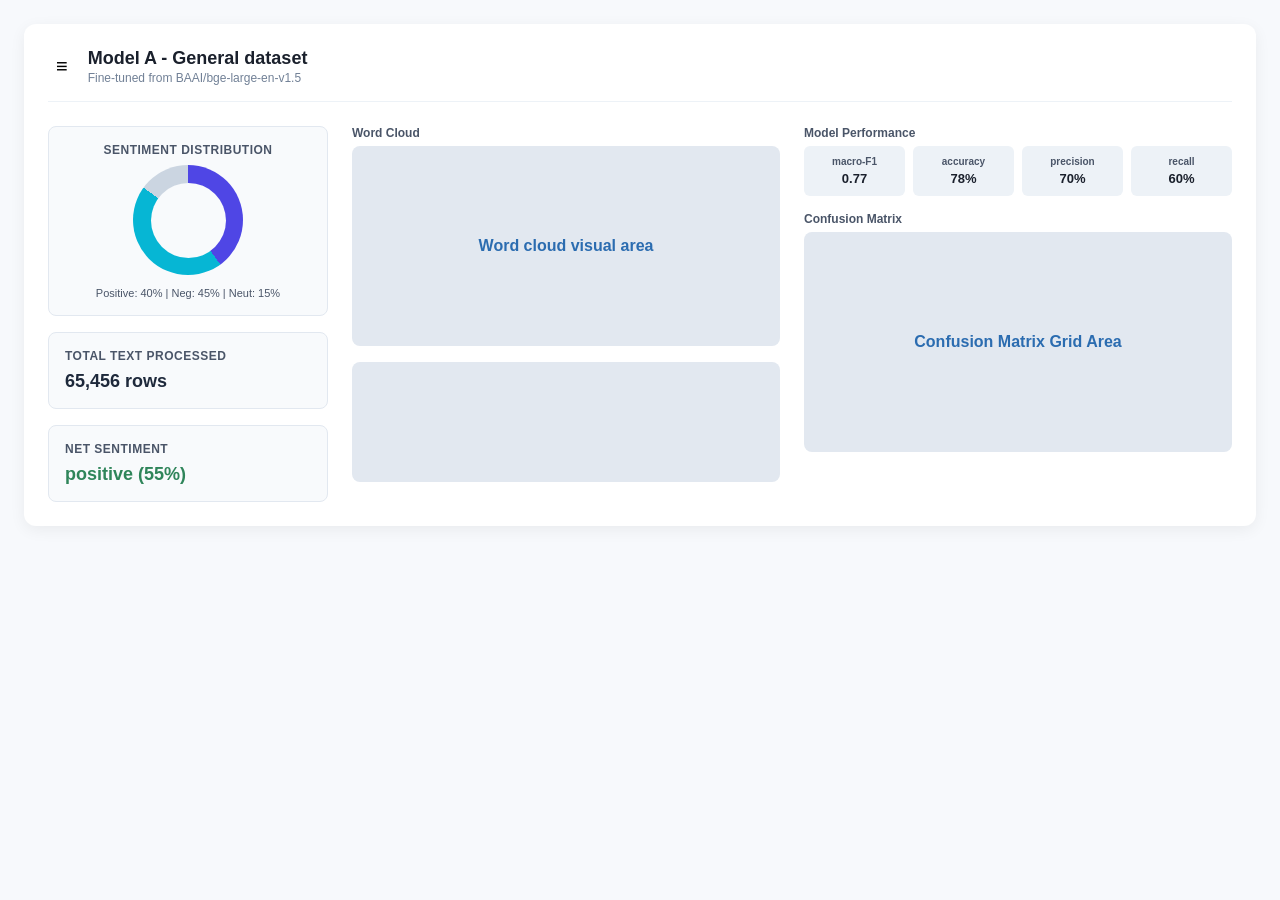
==== dashboard/dashboard.html @ c93a1dcd "create BI dashboard layout" ====
<!DOCTYPE html>
<html lang="en">
<head>
    <meta charset="UTF-8">
    <meta name="viewport" content="width=device-width, initial-scale=1.0">
    <title>Emotion Value Trails - Dashboard</title>
    <link rel="stylesheet" href="style.css">
</head>
<body>

    <div class="dashboard-container">
        
        <!-- Top: Burger Drop Down Menu & Header -->
        <div class="top-bar">
            <div class="burger-menu-group">
                <button class="burger-btn" title="Menu">≡</button>
                <div class="title-group">
                    <h1>Model A - General dataset</h1>
                    <div class="subtitle">Fine-tuned from BAAI/bge-large-en-v1.5</div>
                </div>
            </div>
        </div>

        <!-- Main Content Area -->
        <div class="main-layout">
            
            <!-- Left Column -->
            <div class="column">
                <!-- Ring Pie Chart Container -->
                <div class="card ring-chart-container">
                    <div class="card-title">Sentiment Distribution</div>
                    <div class="ring-pie-chart">
                        <div class="ring-inner"></div>
                    </div>
                    <div style="font-size: 11px; color: #4a5568;">Positive: 40% | Neg: 45% | Neut: 15%</div>
                </div>

                <!-- Total Test Processed Div -->
                <div class="card">
                    <div class="card-title">Total Text Processed</div>
                    <div class="stat-value">65,456 rows</div>
                </div>

                <!-- Net Sentiment Div -->
                <div class="card">
                    <div class="card-title">Net Sentiment</div>
                    <div class="stat-value" style="color: #2f855a;">positive (55%)</div>
                </div>
            </div>

            <!-- Middle Column -->
            <div class="column">
                <!-- Word Cloud Container -->
                <div>
                    <div style="font-size: 12px; font-weight: 600; color: #4a5568; margin-bottom: 6px;">Word Cloud</div>
                    <div class="word-cloud-box">Word cloud visual area</div>
                </div>

                <!-- Second Div Below It -->
                <div class="secondary-middle-box"></div>
            </div>

            <!-- Right Column -->
            <div class="column">
                <!-- First Row: Four Metric Divs -->
                <div>
                    <div style="font-size: 12px; font-weight: 600; color: #4a5568; margin-bottom: 6px;">Model Performance</div>
                    <div class="four-divs-row">
                        <div class="metric-mini-card">
                            <div class="mini-label">macro-F1</div>
                            <div class="mini-value">0.77</div>
                        </div>
                        <div class="metric-mini-card">
                            <div class="mini-label">accuracy</div>
                            <div class="mini-value">78%</div>
                        </div>
                        <div class="metric-mini-card">
                            <div class="mini-label">precision</div>
                            <div class="mini-value">70%</div>
                        </div>
                        <div class="metric-mini-card">
                            <div class="mini-label">recall</div>
                            <div class="mini-value">60%</div>
                        </div>
                    </div>
                </div>

                <!-- Second Row: Confusion Matrix Container -->
                <div>
                    <div style="font-size: 12px; font-weight: 600; color: #4a5568; margin-bottom: 6px;">Confusion Matrix</div>
                    <div class="confusion-matrix-container">Confusion Matrix Grid Area</div>
                </div>
            </div>

        </div>

    </div>

</body>
</html>
---- dashboard/style.css ----
* {
    box-sizing: border-box;
    margin: 0;
    padding: 0;
}

body {
    font-family: -apple-system, BlinkMacSystemFont, "Segoe UI", Roboto, Helvetica, Arial, sans-serif;
    background-color: #f7f9fc;
    color: #1a202c;
    padding: 24px;
}

.dashboard-container {
    max-width: 100%; height: 100%;
    margin: 0 auto;
    background: #ffffff;
    border-radius: 12px;
    box-shadow: 0 4px 16px rgba(0, 0, 0, 0.06);
    padding: 24px;
}

/* Top Bar & Dropdown */
.top-bar {
    display: flex;
    align-items: center;
    justify-content: space-between;
    border-bottom: 1px solid #edf2f7;
    padding-bottom: 16px;
    margin-bottom: 24px;
}

.burger-menu-group {
    display: flex;
    align-items: center;
    gap: 12px;
}

.burger-btn {
    background: none;
    border: none;
    font-size: 20px;
    cursor: pointer;
    padding: 4px 8px;
    border-radius: 4px;
}

.burger-btn:hover {background-color: #edf2f7;}

.title-group h1 {font-size: 18px; font-weight: 700;}

.subtitle {font-size: 12px; color: #718096; margin-top: 2px}

/* Main Grid Layout */
.main-layout {
    display: grid;
    grid-template-columns: 280px 1fr 1fr;
    gap: 24px;
}

/* Column Common Styles */
.column {
    display: flex;
    flex-direction: column;
    gap: 16px;
}

.card {
    background: #f8fafc;
    border: 1px solid #e2e8f0;
    border-radius: 8px;
    padding: 16px;
}

.card-title {
    font-size: 12px;
    font-weight: 600;
    color: #4a5568;
    margin-bottom: 8px;
    text-transform: uppercase;
    letter-spacing: 0.5px;
}

/* Left Column Specific */
.ring-chart-container {
    display: flex;
    flex-direction: column;
    align-items: center;
    text-align: center;
}

.ring-pie-chart {
    width: 110px;
    height: 110px;
    border-radius: 50%;
    background: conic-gradient(#4f46e5 0% 40%, #06b6d4 40% 85%, #cbd5e1 85% 100%);
    display: flex;
    align-items: center;
    justify-content: center;
    margin-bottom: 12px;
}

.ring-inner {
    width: 75px;
    height: 75px;
    background: #f8fafc;
    border-radius: 50%;
}

.stat-value {
    font-size: 18px;
    font-weight: 700;
    color: #1e293b;
}

/* Middle Column Specific */
.word-cloud-box {
    background: #e2e8f0;
    min-height: 200px;
    border-radius: 8px;
    display: flex;
    align-items: center;
    justify-content: center;
    color: #2b6cb0;
    font-weight: 600;
}

.secondary-middle-box {
    background: #e2e8f0;
    min-height: 120px;
    border-radius: 8px;
}

/* Right Column Specific */
.four-divs-row {
    display: grid;
    grid-template-columns: repeat(4, 1fr);
    gap: 8px;
}

.metric-mini-card {
    background: #edf2f7;
    border-radius: 6px;
    padding: 10px 6px;
    text-align: center;
}

.metric-mini-card .mini-label {
    font-size: 10px;
    color: #4a5568;
    font-weight: 600;
}

.metric-mini-card .mini-value {
    font-size: 13px;
    font-weight: 700;
    color: #1a202c;
    margin-top: 4px;
}

.confusion-matrix-container {
    background: #e2e8f0;
    border-radius: 8px;
    flex-grow: 1;
    min-height: 220px;
    display: flex;
    align-items: center;
    justify-content: center;
    color: #2b6cb0;
    font-weight: 600;
}
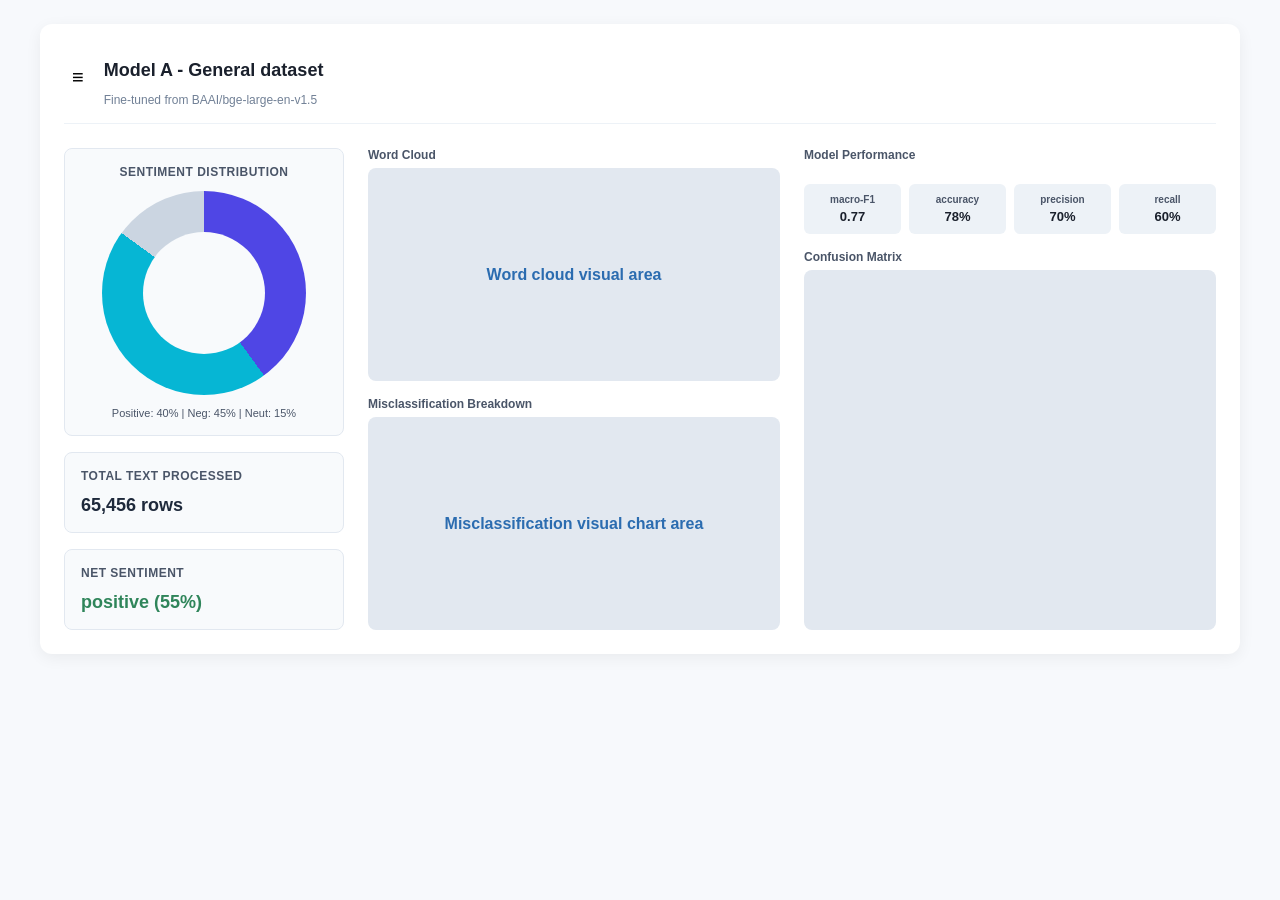
==== commit aecc5946: "adjust BI UI, implement flexbox in CSS" ====
--- a/dashboard/dashboard.html
+++ b/dashboard/dashboard.html
@@ -51,20 +51,23 @@
             <!-- Middle Column -->
             <div class="column">
                 <!-- Word Cloud Container -->
-                <div>
-                    <div style="font-size: 12px; font-weight: 600; color: #4a5568; margin-bottom: 6px;">Word Cloud</div>
-                    <div class="word-cloud-box">Word cloud visual area</div>
+                <div class="middle-column-div">
+                    <div class="subheader">Word Cloud</div>
+                    <div class="chart-box">Word cloud visual area</div>
                 </div>
 
                 <!-- Second Div Below It -->
-                <div class="secondary-middle-box"></div>
+                <div class="middle-column-div">
+                    <div class="subheader">Misclassification Breakdown</div>
+                    <div class="chart-box">Misclassification visual chart area</div>
+                </div>
             </div>
 
             <!-- Right Column -->
             <div class="column">
                 <!-- First Row: Four Metric Divs -->
-                <div>
-                    <div style="font-size: 12px; font-weight: 600; color: #4a5568; margin-bottom: 6px;">Model Performance</div>
+                <div id="model-performance">
+                    <div class="subheader">Model Performance</div>
                     <div class="four-divs-row">
                         <div class="metric-mini-card">
                             <div class="mini-label">macro-F1</div>
@@ -86,9 +89,11 @@
                 </div>
 
                 <!-- Second Row: Confusion Matrix Container -->
-                <div>
-                    <div style="font-size: 12px; font-weight: 600; color: #4a5568; margin-bottom: 6px;">Confusion Matrix</div>
-                    <div class="confusion-matrix-container">Confusion Matrix Grid Area</div>
+                <div id="confusion-matrix">
+                    <div class="subheader">Confusion Matrix</div>
+                    <div class="confusion-matrix-container">
+                        <div id="visual-matrix"></div>
+                    </div>
                 </div>
             </div>
 
--- a/dashboard/style.css
+++ b/dashboard/style.css
@@ -1,29 +1,22 @@
-* {
-    box-sizing: border-box;
-    margin: 0;
-    padding: 0;
-}
-
 body {
     font-family: -apple-system, BlinkMacSystemFont, "Segoe UI", Roboto, Helvetica, Arial, sans-serif;
-    background-color: #f7f9fc;
-    color: #1a202c;
+    background-color: #f7f9fc; color: #1a202c;
     padding: 24px;
+    display: flex; justify-content: center;
+    margin: 0 auto;
 }
 
 .dashboard-container {
-    max-width: 100%; height: 100%;
-    margin: 0 auto;
+    width: 90vw; height: 100%;
+    overflow-x: hidden;
+    margin: 0 auto; padding: 24px;
     background: #ffffff;
-    border-radius: 12px;
-    box-shadow: 0 4px 16px rgba(0, 0, 0, 0.06);
-    padding: 24px;
+    border-radius: 12px; box-shadow: 0 4px 16px rgba(0, 0, 0, 0.06);
 }
 
 /* Top Bar & Dropdown */
 .top-bar {
-    display: flex;
-    align-items: center;
+    display: flex; align-items: center;
     justify-content: space-between;
     border-bottom: 1px solid #edf2f7;
     padding-bottom: 16px;
@@ -31,9 +24,7 @@
 }
 
 .burger-menu-group {
-    display: flex;
-    align-items: center;
-    gap: 12px;
+    display: flex; align-items: center; gap: 12px;
 }
 
 .burger-btn {
@@ -60,9 +51,8 @@
 
 /* Column Common Styles */
 .column {
-    display: flex;
-    flex-direction: column;
-    gap: 16px;
+    display: flex; flex-direction: column;
+    gap: 1em; align-items: stretch; 
 }
 
 .card {
@@ -73,65 +63,63 @@
 }
 
 .card-title {
-    font-size: 12px;
-    font-weight: 600;
-    color: #4a5568;
-    margin-bottom: 8px;
-    text-transform: uppercase;
-    letter-spacing: 0.5px;
+    font-size: 12px; font-weight: 600; color: #4a5568;
+    margin-bottom: 1em;
+    text-transform: uppercase; letter-spacing: 0.5px;
 }
 
 /* Left Column Specific */
 .ring-chart-container {
-    display: flex;
-    flex-direction: column;
-    align-items: center;
-    text-align: center;
+    display: flex; flex-direction: column;
+    align-items: center; text-align: center;
+    flex: 1;
 }
 
 .ring-pie-chart {
-    width: 110px;
-    height: 110px;
+    min-width: 10em; aspect-ratio: 1 / 1;
     border-radius: 50%;
     background: conic-gradient(#4f46e5 0% 40%, #06b6d4 40% 85%, #cbd5e1 85% 100%);
-    display: flex;
+    display: flex; flex: 1;
     align-items: center;
     justify-content: center;
     margin-bottom: 12px;
 }
 
 .ring-inner {
-    width: 75px;
-    height: 75px;
+    width: 60%; aspect-ratio: 1 / 1;
     background: #f8fafc;
     border-radius: 50%;
 }
 
 .stat-value {
-    font-size: 18px;
-    font-weight: 700;
+    font-size: 18px; font-weight: 700;
     color: #1e293b;
+    flex: 1;
 }
 
 /* Middle Column Specific */
-.word-cloud-box {
+.chart-box {
     background: #e2e8f0;
     min-height: 200px;
     border-radius: 8px;
-    display: flex;
-    align-items: center;
+    display: flex; align-items: center;
     justify-content: center;
     color: #2b6cb0;
-    font-weight: 600;
+    font-weight: 600; flex: 1;
 }
 
-.secondary-middle-box {
-    background: #e2e8f0;
-    min-height: 120px;
-    border-radius: 8px;
+.middle-column-div {
+    min-height: 120px; border-radius: 8px; flex: 1;
+    display: flex; flex-direction: column;
 }
 
 /* Right Column Specific */
+
+#model-performance {
+    display: flex;
+    flex-direction: column;
+    gap: 16px;
+}
 .four-divs-row {
     display: grid;
     grid-template-columns: repeat(4, 1fr);
@@ -158,14 +146,24 @@
     margin-top: 4px;
 }
 
+#confusion-matrix {display: flex; flex-direction: column; height: 100%; }
+
 .confusion-matrix-container {
     background: #e2e8f0;
     border-radius: 8px;
-    flex-grow: 1;
-    min-height: 220px;
+    flex: 1;
+    min-height: 40vh;
     display: flex;
     align-items: center;
     justify-content: center;
     color: #2b6cb0;
     font-weight: 600;
 }
+
+#visual-matrix {
+    margin: auto; display: flex;
+    align-items: center;
+    justify-content: center;
+    background-color: #ffc802;
+}
+.subheader {font-size: 12px; font-weight: 600; color: #4a5568; margin-bottom: 6px;}
